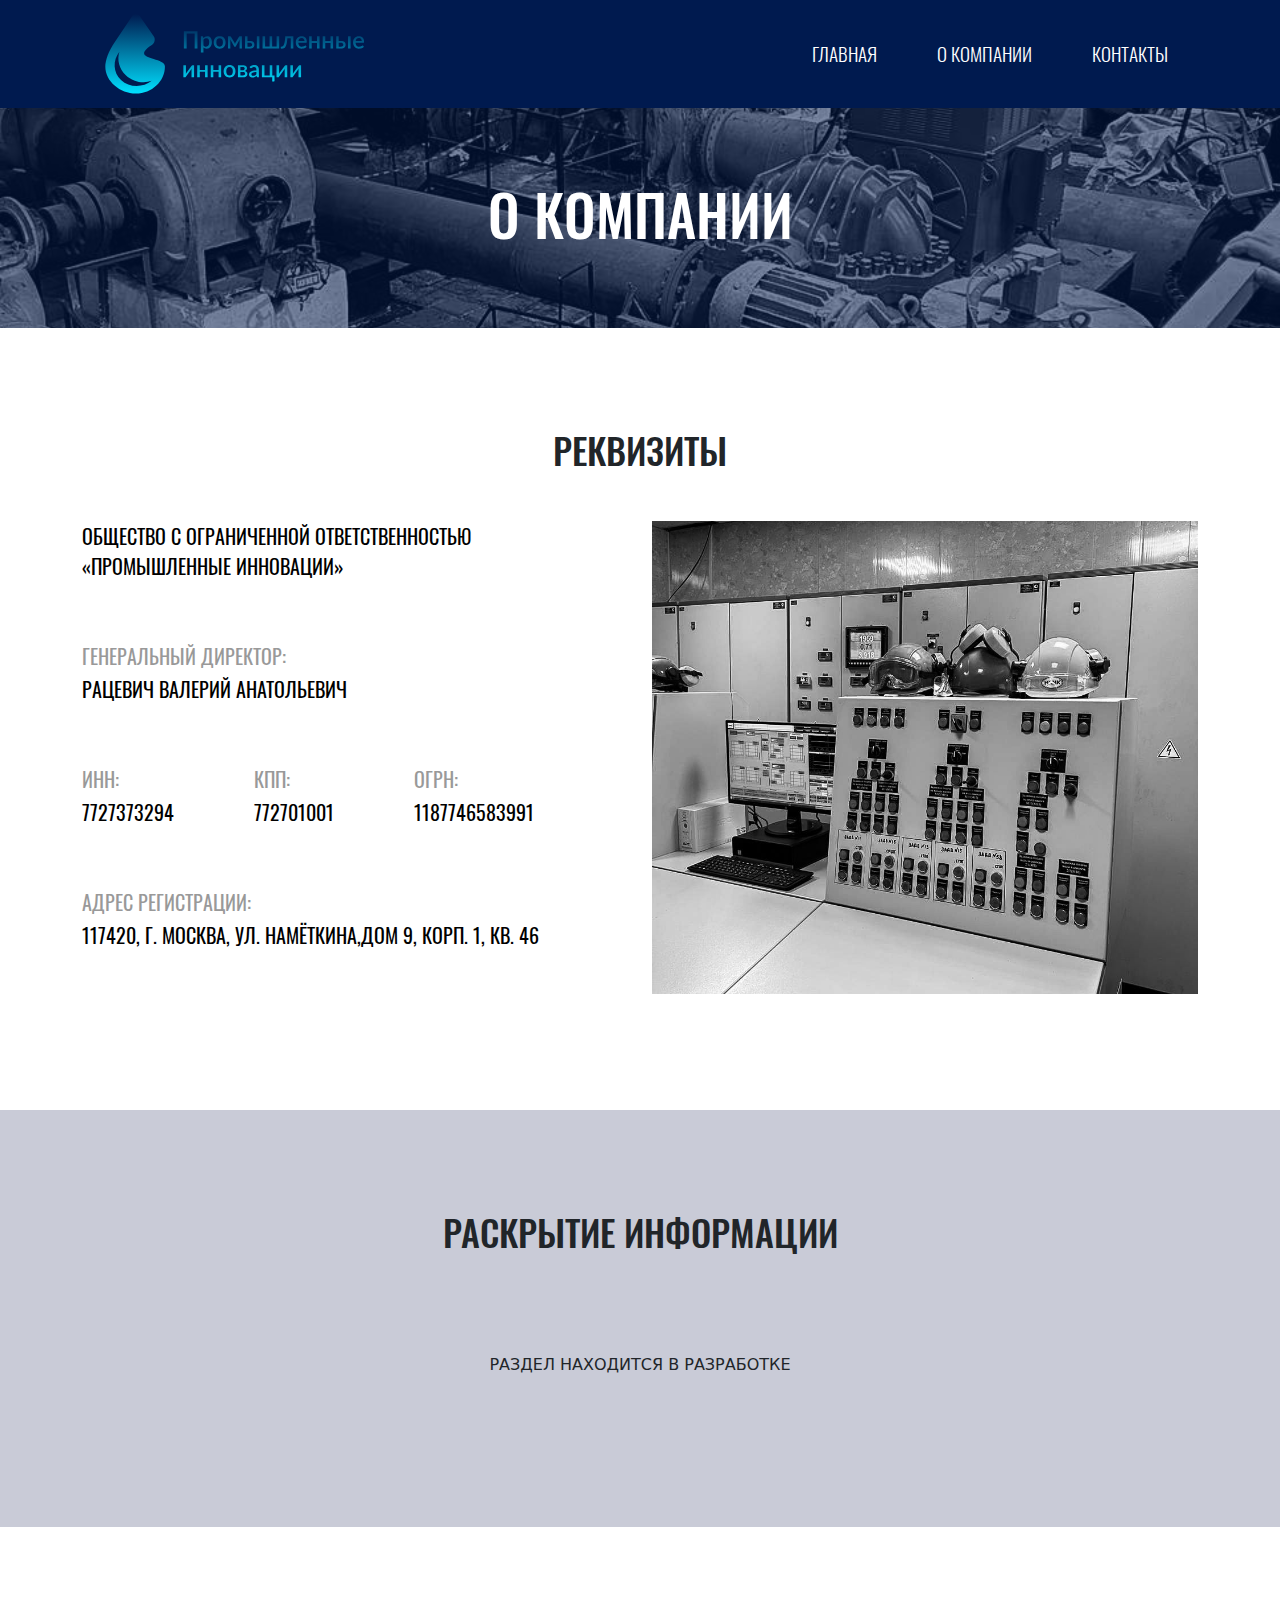
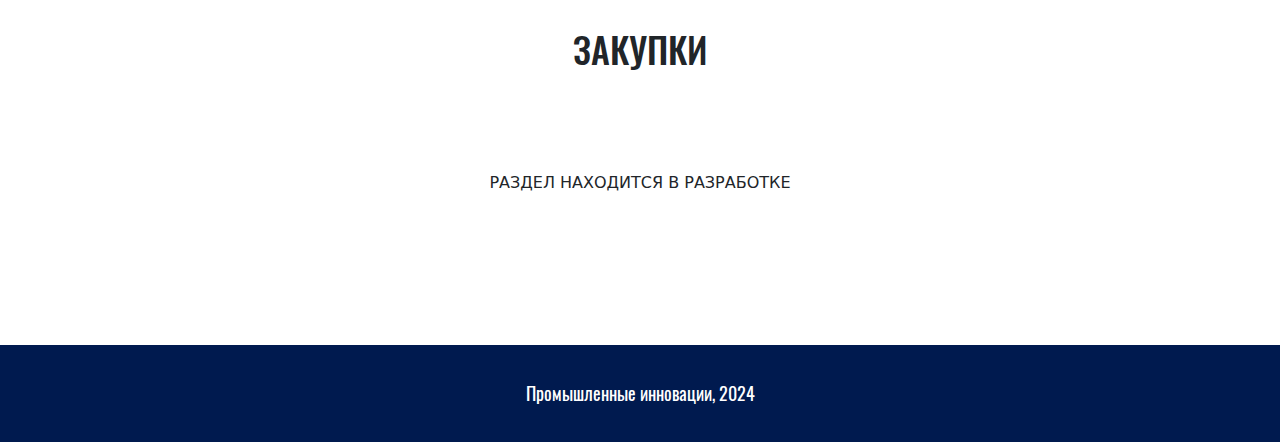
==== about.html @ b93f386f "Создан раздел Реквизиты на странице О компании" ====
<!DOCTYPE html>
<html lang="ru">
<head>
    <meta charset="UTF-8">
    <meta name="viewport" content="width=device-width, initial-scale=1.0">
    <title>Промышленные инновации</title>

    <link rel="stylesheet" href="./src/libs/bootstrap/css/bootstrap-reboot.min.css">
    <link rel="stylesheet" href="./src/libs/bootstrap/css/bootstrap-grid.min.css">
    <link rel="stylesheet" href="./css/index.css">
</head>
<body>
    <header class="header header_default">
        <div class="container">
            <div class="header__wrapper">
                <a href="/">
                    <img class="company-logo" src="./src/img/logo.svg" alt="Логоип промышленные инновации">
                </a>
                <nav>
                    <ul class="menu">
                        <li class="menu__item">
                            <a class="menu__link" href="/">Главная</a>
                        </li>
                        <li class="menu__item">
                            <a class="menu__link" href="/about.html">О компании</a>
                        </li>
                        <li class="menu__item">
                            <a class="menu__link" href="/contacts.html">Контакты</a>
                        </li>
                    </ul>
                </nav>
            </div>
        </div>
    </header>
    <main class="default-page">
        <section class="page-top-block" style="background: url('./src/img/img2.jpg') center/cover;">
            <div class="container h-100">
                <div class="page-top-block__wrapper">
                    <h1 class="page-top-block__headline">О компании</h1>
                </div>
            </div>
            <div class="page-top-block__shadow"></div>
        </section>
        <section class="page-section">
            <div class="container">
                <h2 class="headline">Реквизиты</h2>
                <div class="row">
                    <div class="col-md-6 d-flex flex-column justify-content-center">
                        <div class="info-item">
                            <div class="info-item__value">Общество с ограниченной ответственностью</div> 
                            <div class="info-item__value">«Промышленные инновации»</div>
                        </div>
                        <div class="info-item">
                            <div class="info-item__label">Генеральный директор:</div>
                            <div class="info-item__value">Рацевич Валерий Анатольевич</div>
                        </div>
                        <div class="group-info-items">
                            <div class="info-item info-item_inline">
                                <div class="info-item__label">ИНН:</div>
                                <div class="info-item__value">7727373294</div>
                            </div>
                            <div class="info-item info-item_inline">
                                <div class="info-item__label">КПП:</div>
                                <div class="info-item__value">772701001</div>
                            </div>
                            <div class="info-item info-item_inline">
                                <div class="info-item__label">ОГРН:</div>
                                <div class="info-item__value">1187746583991</div>
                            </div>
                        </div>
                        <div class="info-item">
                            <div class="info-item__label">Адрес регистрации:</div>
                            <div class="info-item__value">117420, г. Москва, ул. Намёткина,дом 9, корп. 1, кв. 46</div>
                        </div>
                    </div>
                    <div class="col-md-6">
                        <img class="w-100" src="./src/img/img5.jpg" alt="">
                    </div>
                </div>
            </div>
        </section>
        <section class="page-section page-section__gray">
            <div class="container">
                <h2 class="headline">Раскрытие информации</h2>
                <div class="alert-develop">Раздел находится в разработке</div>
            </div>
        </section>
        <section class="page-section">
            <div class="container">
                <h2 class="headline">Закупки</h2>
                <div class="alert-develop">Раздел находится в разработке</div>
            </div>
        </section>
    </main>
    <footer class="footer">
        <div class="footer__copyright">Промышленные инновации, 2024</div>
    </footer>
</body>
</html>
---- css/index.css ----
@import url('../src/fonts/Oswald/stylesheet.css');
@import url('../css/utils.css');

:root {
    --fs-base: 20px;
    --font-secondary: 'Oswald';
    --primary-rga-code: 0, 26, 79;
    --primary-color: rgb(var(--primary-rga-code));
    --primary-op-color: rgba(var(--primary-rga-code), .8);
    --gray-color: #C9CBD7;
    --light-gray-color: #F7F7F7;
}

html, body {
    padding: 0;
    margin: 0;
}

.header {
    position: fixed;
    top: 0;
    left: 0;
    width: 100vw;
    z-index: 3;
}
.header_default {
    background: var(--primary-color);
}
.header__wrapper {
    display: flex;
    align-items: center;
    justify-content: space-between;
}

.company-logo {
    width: 300px;
}

.menu {
    display: flex;
    align-items: center;
    list-style-type: none;
    margin: 0;
    padding: 0;
}
.menu__item {
    margin: 0 30px;
}
.menu__link {
    text-transform: uppercase;
    text-decoration: none;
    color: #fff;
    font-family: var(--font-secondary);
    font-weight: 300;
    font-size: 19px;
}

.start-section {
    position: relative;
    width: 100%;
    height: 100vh;
    background-image: url('../src/img/img4.JPG');
    background-size: cover;
    background-position: center center;
}
.start-section__wrapper {
    display: flex;
    flex-direction: column;
    align-items: center;
    justify-content: center;
    height: 100%;
}
.start-section__text {
    display: inline-block;
    position: relative;
    z-index: 1;
    text-align: center;
}
.start-section__headline {
    font-size: 60px;
    font-family: var(--font-secondary);
    font-weight: normal;
    text-transform: uppercase;
    color: #fff;
    line-height: 1;
    margin-bottom: 35px;
}
.start-section__caption {
    color: #fff;
    font-size: 25px;
    font-family: var(--font-secondary);
    font-weight: 300;
    text-transform: uppercase;
    line-height: 1;
}
.start-section__shadow {
    position: absolute;
    top: 0;
    left: 0;
    width: 100%;
    height: 100%;
    background: var(--primary-op-color);
}

.page-section {
    padding: 100px 0;
}
.page-section__gray {
    background: var(--gray-color);
}

.headline {
    text-transform: uppercase;
    font-family: var(--font-secondary);
    font-weight: 500;
    text-align: center;
    font-size: 36px;
    margin-bottom: 50px;
}

.regions {
    display: grid;
    grid-template-columns: repeat(3,1fr);
    grid-template-rows: 1fr;
    column-gap: 30px;
    margin-top: 50px;
    align-items: end;
}
.regions__item {
    text-align: center;
}
.regions__image {
    width: 100%;
}


.default-page {
    padding-top: 108px;
}

.page-top-block {
    height: 220px;
    position: relative;
}
.page-top-block__wrapper {
    display: flex;
    align-items: center;
    justify-content: center;
    height: 100%;
}
.page-top-block__headline {
    position: relative;
    z-index: 2;
    color: #fff;
    text-transform: uppercase;
    font-family: var(--font-secondary);
    font-size: 56px;
}
.page-top-block__shadow {
    position: absolute;
    top: 0;
    left: 0;
    width: 100%;
    height: 100%;
    background: rgba(var(--primary-rga-code), .5);
}

.footer {
    background: var(--primary-color);
    padding: 35px 0;
}
.footer__copyright {
    font-size: 18px;
    font-weight: 400;
    font-family: var(--font-secondary);
    text-align: center;
    color: #fff;
}

.alert-develop {
    display: flex;
    align-items: center;
    justify-content: center;
    padding: 50px;
    text-transform: uppercase;
}

.info-item {
    font-family: var(--font-secondary);
    font-size: var(--fs-base);
    text-transform: uppercase;
    margin-bottom: 60px;
}
.info-item_inline {
    display: inline-block;
    margin-right: 80px;
}
.info-item__label {
    color: #999999;
    margin-bottom: 3px;
}   
.info-item__value {
    color: #000;
}

.group-info-items {
    display: flex;
    align-items: center;
}
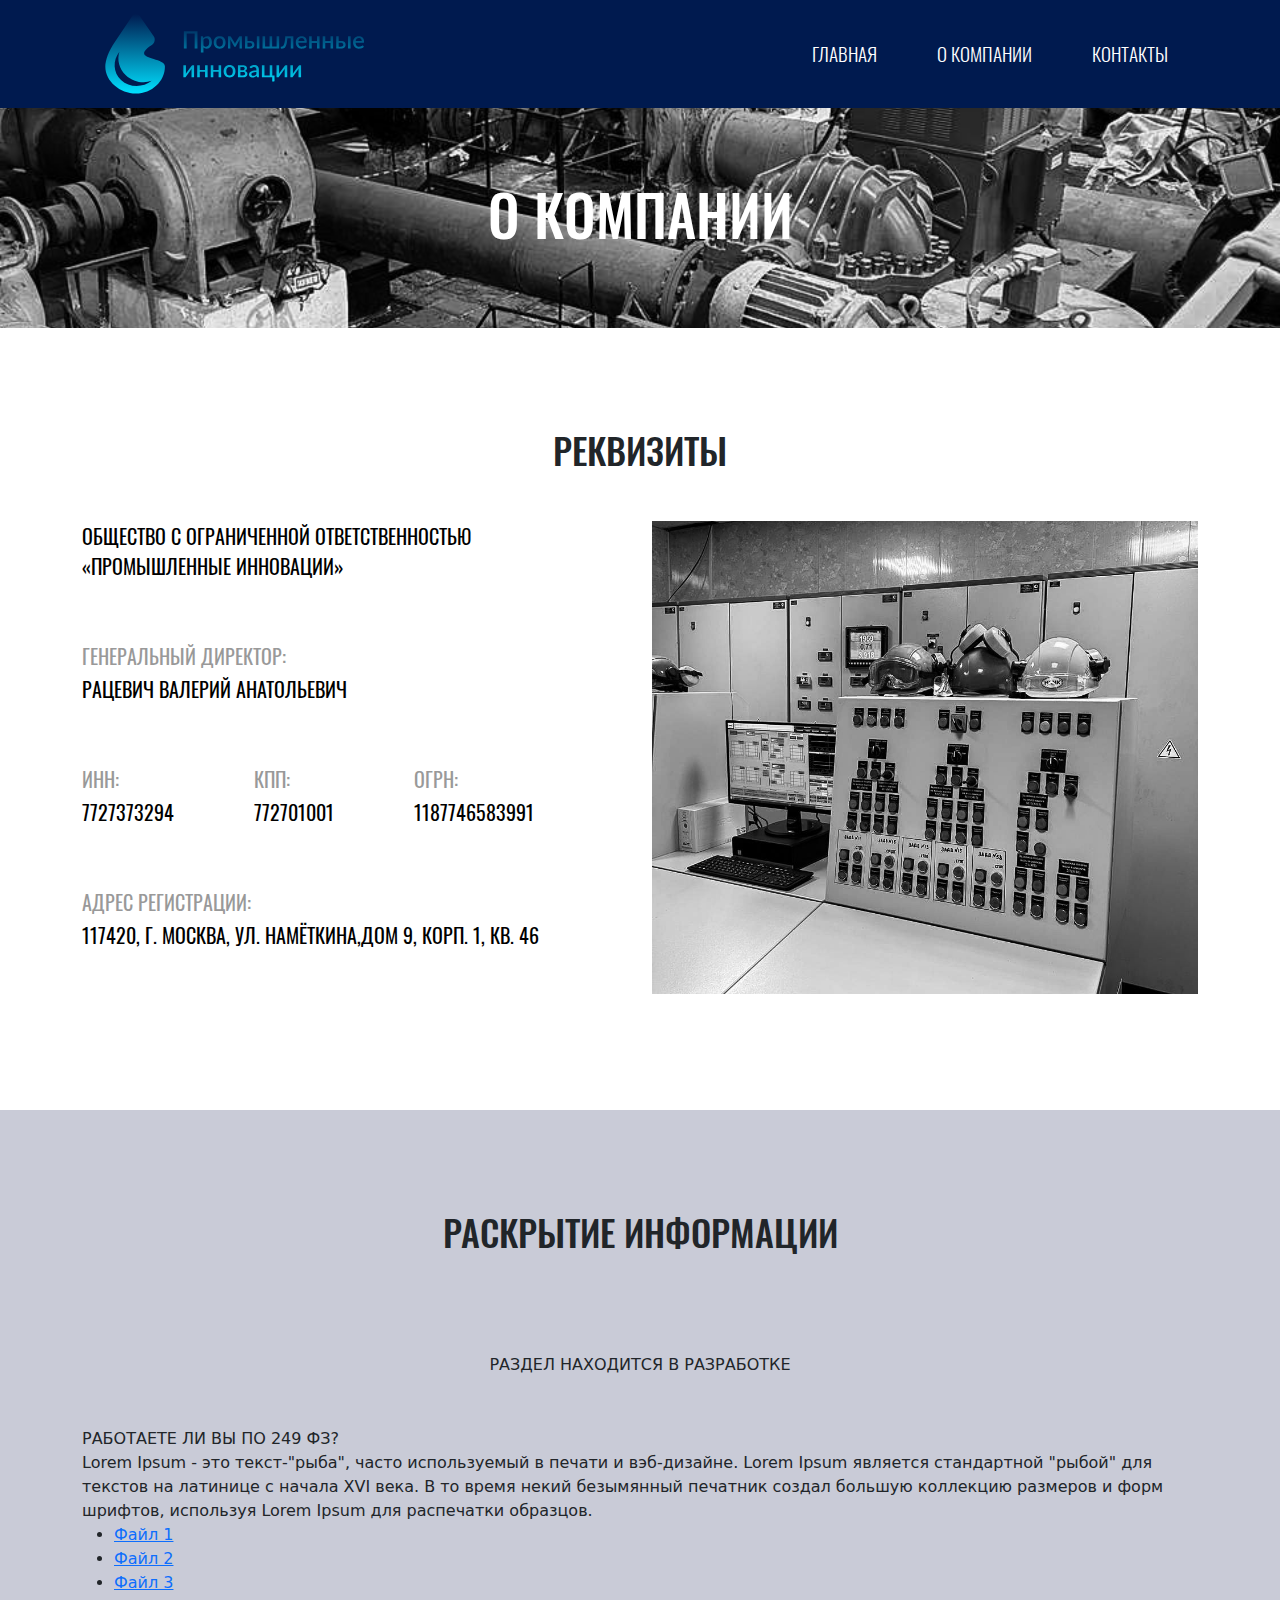
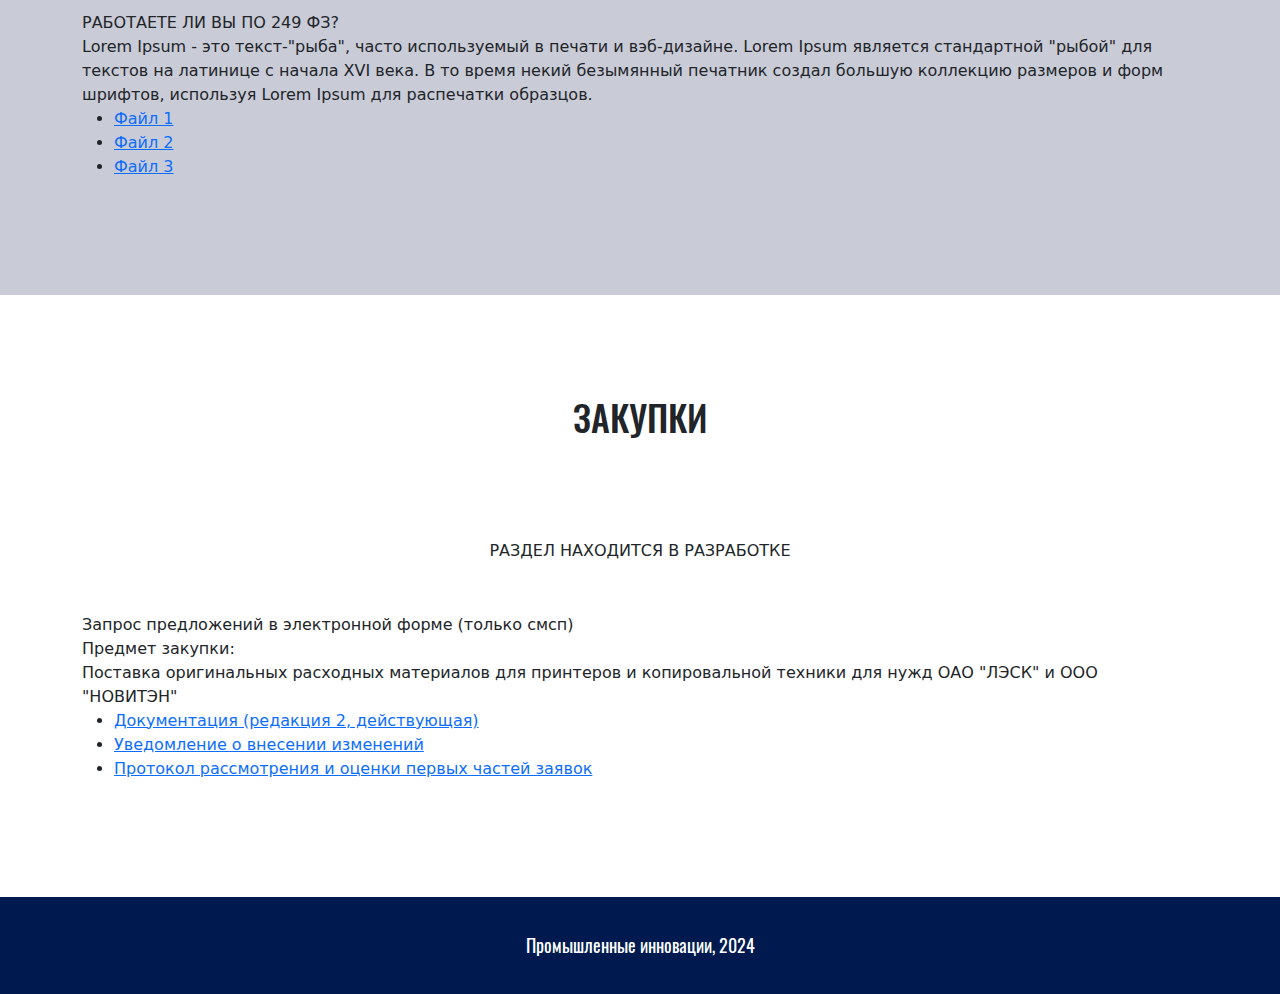
==== commit 12f7fdcf: "Подготовлены блоки раскрытия информации и закупки страницы О компании" ====
--- a/about.html
+++ b/about.html
@@ -83,12 +83,80 @@
             <div class="container">
                 <h2 class="headline">Раскрытие информации</h2>
                 <div class="alert-develop">Раздел находится в разработке</div>
+                <div class="data-items-list">
+                    <div class="data-item">
+                        <div class="data-item__title">РАБОТАЕТЕ ЛИ ВЫ ПО 249 ФЗ?</div>
+                        <div class="data-item__collapse">
+                            <div class="data-item__desc">Lorem Ipsum - это текст-"рыба", часто используемый в печати и 
+                                вэб-дизайне. Lorem Ipsum является стандартной "рыбой" для текстов на латинице с начала 
+                                XVI века. В то время некий безымянный печатник создал большую коллекцию размеров и 
+                                форм шрифтов, используя Lorem Ipsum для распечатки образцов.</div>
+                            <ul class="data-item__files">
+                                <li class="data-item__file">
+                                    <a href="#">Файл 1</a>
+                                </li>
+                                <li class="data-item__file">
+                                    <a href="#">Файл 2</a>
+                                </li>
+                                <li class="data-item__file">
+                                    <a href="#">Файл 3</a>
+                                </li>
+                            </ul>
+                        </div>
+                        <div class="data-item__collapse-icon"></div>
+                    </div>
+                    <div class="data-item">
+                        <div class="data-item__title">РАБОТАЕТЕ ЛИ ВЫ ПО 249 ФЗ?</div>
+                        <div class="data-item__collapse">
+                            <div class="data-item__desc">Lorem Ipsum - это текст-"рыба", часто используемый в печати и 
+                                вэб-дизайне. Lorem Ipsum является стандартной "рыбой" для текстов на латинице с начала 
+                                XVI века. В то время некий безымянный печатник создал большую коллекцию размеров и 
+                                форм шрифтов, используя Lorem Ipsum для распечатки образцов.</div>
+                            <ul class="data-item__files">
+                                <li class="data-item__file">
+                                    <a href="#" target="_blank">Файл 1</a>
+                                </li>
+                                <li class="data-item__file">
+                                    <a href="#" target="_blank">Файл 2</a>
+                                </li>
+                                <li class="data-item__file">
+                                    <a href="#" target="_blank">Файл 3</a>
+                                </li>
+                            </ul>
+                        </div>
+                        <div class="data-item__collapse-icon"></div>
+                    </div>
+                </div>
             </div>
         </section>
         <section class="page-section">
             <div class="container">
                 <h2 class="headline">Закупки</h2>
                 <div class="alert-develop">Раздел находится в разработке</div>
+                <div class="pay-items-list">
+                    <div class="pay-item">
+                        <div class="pay-item__title">Запрос предложений в электронной форме (только смсп)</div>
+                        <div class="pay-item__collapse">
+                            <div class="pay-item__subject">
+                                <div class="pay-item__label">Предмет закупки:</div>
+                                <div class="pay-item__desc">Поставка оригинальных расходных материалов для принтеров и 
+                                    копировальной техники для нужд ОАО "ЛЭСК" и ООО "НОВИТЭН"</div>
+                            </div>
+                            <ul class="pay-item__files">
+                                <li class="pay-item__file">
+                                    <a href="#" target="_blank">Документация (редакция 2, действующая)</a>
+                                </li>
+                                <li class="pay-item__file">
+                                    <a href="#" target="_blank">Уведомление о внесении изменений</a>
+                                </li>
+                                <li class="pay-item__file">
+                                    <a href="#" target="_blank">Протокол рассмотрения и оценки первых частей заявок</a>
+                                </li>
+                            </ul>
+                        </div>
+                        <div class="pay-item__collapse-icon"></div>
+                    </div>
+                </div>
             </div>
         </section>
     </main>
--- a/css/index.css
+++ b/css/index.css
@@ -4,9 +4,11 @@
 :root {
     --fs-base: 20px;
     --font-secondary: 'Oswald';
-    --primary-rga-code: 0, 26, 79;
-    --primary-color: rgb(var(--primary-rga-code));
-    --primary-op-color: rgba(var(--primary-rga-code), .8);
+    --primary-rgb-code: 0, 26, 79;
+    --secodary-rgb-code: 0, 139, 179;
+    --primary-color: rgb(var(--primary-rgb-code));
+    --primary-op-color: rgba(var(--primary-rgb-code), .8);
+    --secondary-color: rgb(var(--secodary-rgb-code));
     --gray-color: #C9CBD7;
     --light-gray-color: #F7F7F7;
 }
@@ -53,6 +55,10 @@
     font-family: var(--font-secondary);
     font-weight: 300;
     font-size: 19px;
+    cursor: pointer;
+}
+.menu__link:hover {
+    color: var(--secondary-color);
 }
 
 .start-section {
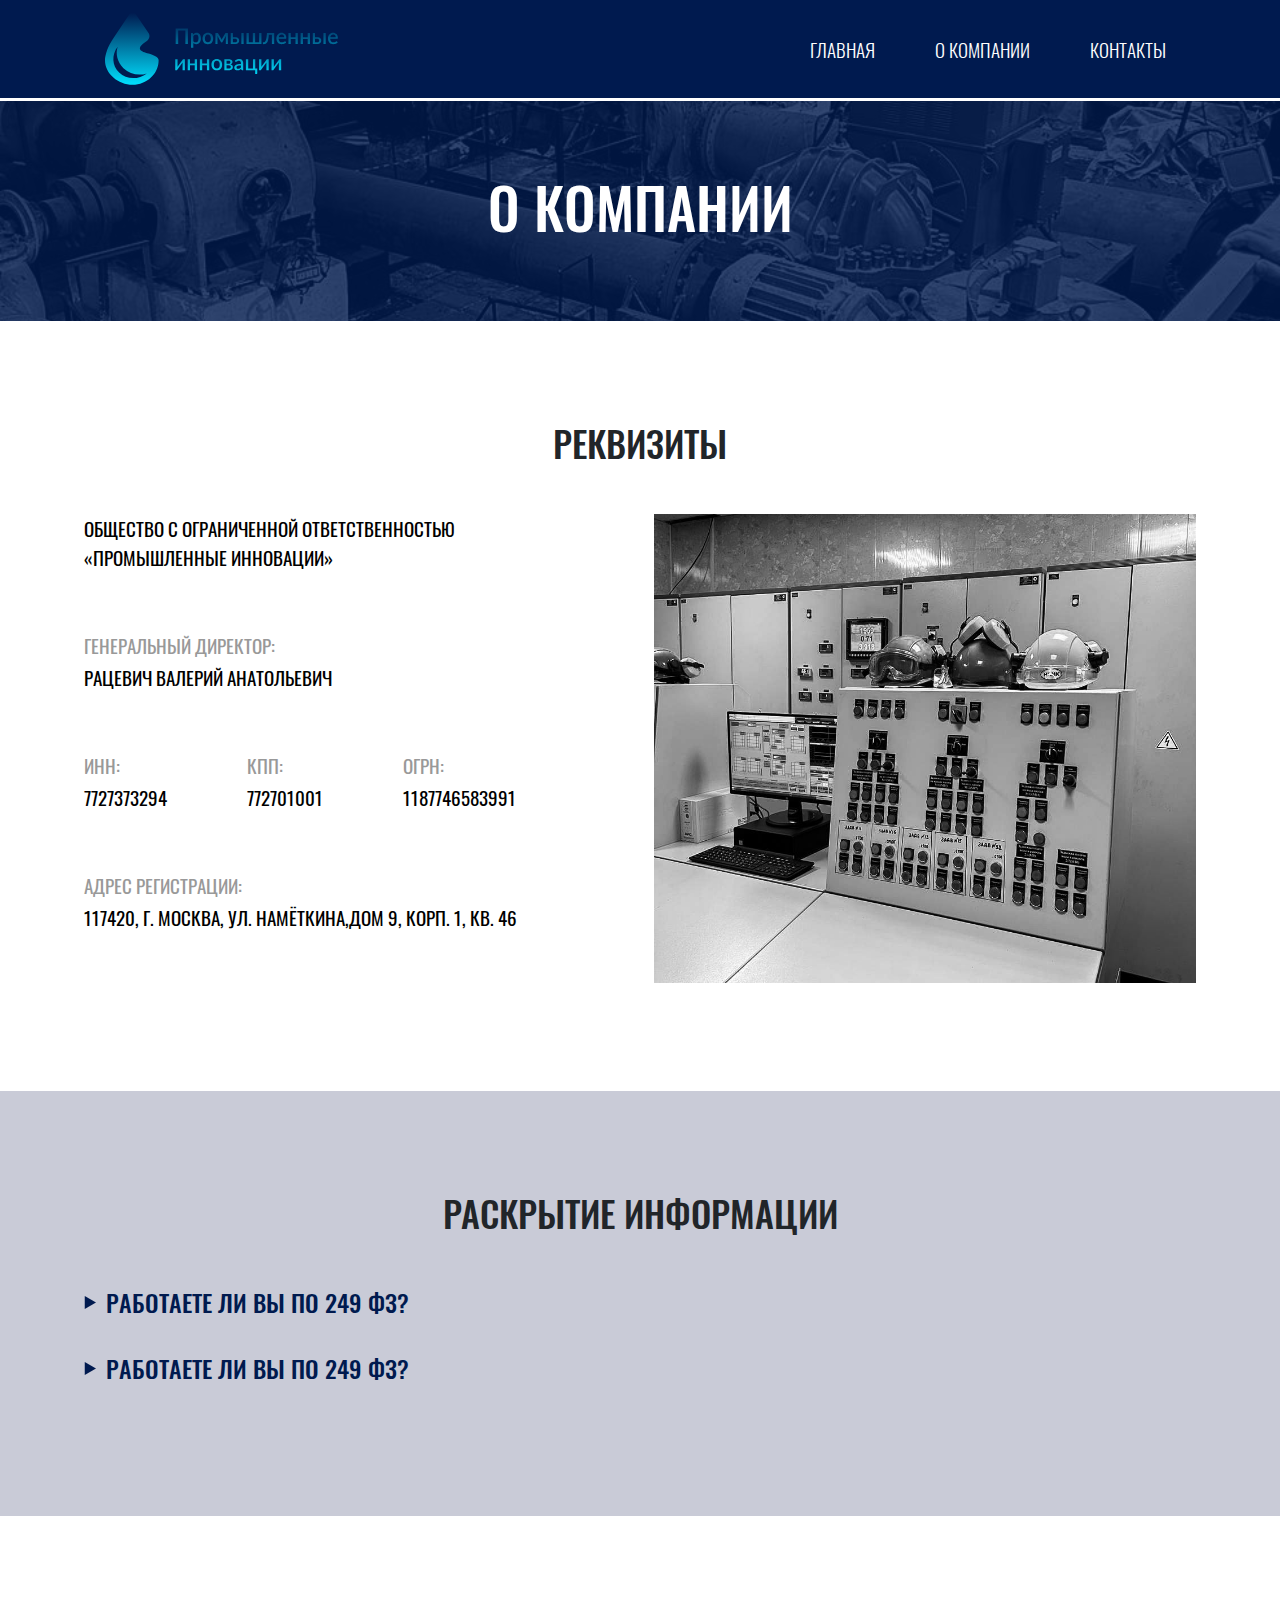
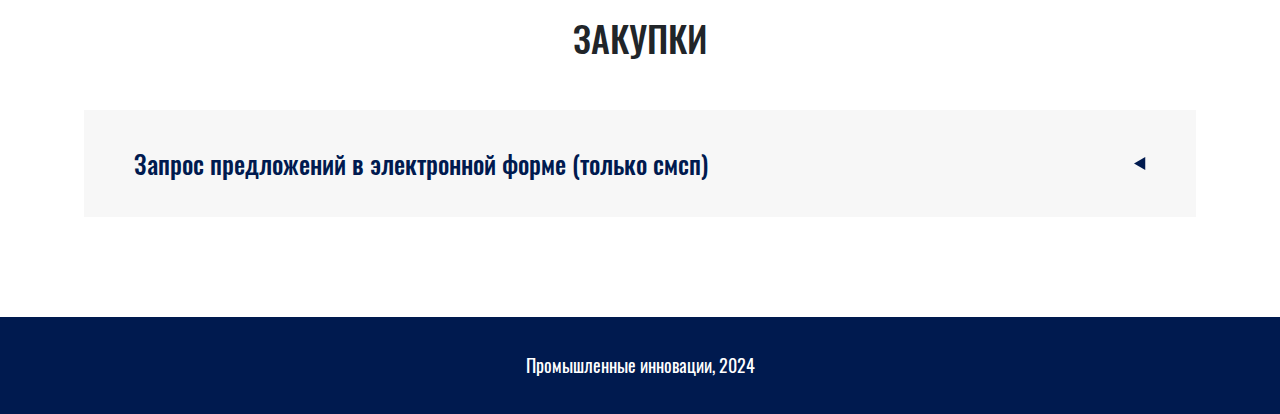
==== commit cb88a053: "Закончена страница О компании, сделана страница Контакты" ====
--- a/about.html
+++ b/about.html
@@ -7,25 +7,26 @@
 
     <link rel="stylesheet" href="./src/libs/bootstrap/css/bootstrap-reboot.min.css">
     <link rel="stylesheet" href="./src/libs/bootstrap/css/bootstrap-grid.min.css">
+    <link rel="stylesheet" href="./src/libs/bootstrap/css/bootstrap.min.css">
     <link rel="stylesheet" href="./css/index.css">
 </head>
 <body>
     <header class="header header_default">
         <div class="container">
             <div class="header__wrapper">
-                <a href="/">
+                <a href="./index.html">
                     <img class="company-logo" src="./src/img/logo.svg" alt="Логоип промышленные инновации">
                 </a>
                 <nav>
                     <ul class="menu">
                         <li class="menu__item">
-                            <a class="menu__link" href="/">Главная</a>
+                            <a class="menu__link" href="./index.html">Главная</a>
                         </li>
                         <li class="menu__item">
-                            <a class="menu__link" href="/about.html">О компании</a>
+                            <a class="menu__link" href="./about.html">О компании</a>
                         </li>
                         <li class="menu__item">
-                            <a class="menu__link" href="/contacts.html">Контакты</a>
+                            <a class="menu__link" href="./contacts.html">Контакты</a>
                         </li>
                     </ul>
                 </nav>
@@ -82,11 +83,13 @@
         <section class="page-section page-section__gray">
             <div class="container">
                 <h2 class="headline">Раскрытие информации</h2>
-                <div class="alert-develop">Раздел находится в разработке</div>
                 <div class="data-items-list">
                     <div class="data-item">
-                        <div class="data-item__title">РАБОТАЕТЕ ЛИ ВЫ ПО 249 ФЗ?</div>
-                        <div class="data-item__collapse">
+                        <div class="data-item__title" data-bs-toggle="collapse" href="#collapseDataItem1">
+                            <img class="data-item__collapse-icon" src="./src/img/icons/collapse-icon.svg" alt="">
+                            РАБОТАЕТЕ ЛИ ВЫ ПО 249 ФЗ?
+                        </div>
+                        <div class="data-item__collapse collapse" id="collapseDataItem1">
                             <div class="data-item__desc">Lorem Ipsum - это текст-"рыба", часто используемый в печати и 
                                 вэб-дизайне. Lorem Ipsum является стандартной "рыбой" для текстов на латинице с начала 
                                 XVI века. В то время некий безымянный печатник создал большую коллекцию размеров и 
@@ -103,11 +106,13 @@
                                 </li>
                             </ul>
                         </div>
-                        <div class="data-item__collapse-icon"></div>
                     </div>
                     <div class="data-item">
-                        <div class="data-item__title">РАБОТАЕТЕ ЛИ ВЫ ПО 249 ФЗ?</div>
-                        <div class="data-item__collapse">
+                        <div class="data-item__title" data-bs-toggle="collapse" href="#collapseDataItem2">
+                            <img class="data-item__collapse-icon" src="./src/img/icons/collapse-icon.svg" alt="">
+                            РАБОТАЕТЕ ЛИ ВЫ ПО 249 ФЗ?
+                        </div>
+                        <div class="data-item__collapse collapse" id="collapseDataItem2">
                             <div class="data-item__desc">Lorem Ipsum - это текст-"рыба", часто используемый в печати и 
                                 вэб-дизайне. Lorem Ipsum является стандартной "рыбой" для текстов на латинице с начала 
                                 XVI века. В то время некий безымянный печатник создал большую коллекцию размеров и 
@@ -124,7 +129,6 @@
                                 </li>
                             </ul>
                         </div>
-                        <div class="data-item__collapse-icon"></div>
                     </div>
                 </div>
             </div>
@@ -132,15 +136,19 @@
         <section class="page-section">
             <div class="container">
                 <h2 class="headline">Закупки</h2>
-                <div class="alert-develop">Раздел находится в разработке</div>
                 <div class="pay-items-list">
                     <div class="pay-item">
-                        <div class="pay-item__title">Запрос предложений в электронной форме (только смсп)</div>
-                        <div class="pay-item__collapse">
+                        <div class="pay-item__title" data-bs-toggle="collapse" href="#collapsePayItem1">
+                            Запрос предложений в электронной форме (только смсп)
+                            <img class="pay-item__collapse-icon" src="./src/img/icons/collapse-icon.svg" alt="">
+                        </div>
+                        <div class="pay-item__collapse collapse" id="collapsePayItem1">
                             <div class="pay-item__subject">
                                 <div class="pay-item__label">Предмет закупки:</div>
-                                <div class="pay-item__desc">Поставка оригинальных расходных материалов для принтеров и 
-                                    копировальной техники для нужд ОАО "ЛЭСК" и ООО "НОВИТЭН"</div>
+                                <div class="pay-item__desc">
+                                    Поставка оригинальных расходных материалов для принтеров и 
+                                    копировальной техники для нужд ОАО "ЛЭСК" и ООО "НОВИТЭН"
+                                </div>
                             </div>
                             <ul class="pay-item__files">
                                 <li class="pay-item__file">
@@ -154,7 +162,6 @@
                                 </li>
                             </ul>
                         </div>
-                        <div class="pay-item__collapse-icon"></div>
                     </div>
                 </div>
             </div>
@@ -163,5 +170,8 @@
     <footer class="footer">
         <div class="footer__copyright">Промышленные инновации, 2024</div>
     </footer>
+
+    <script src="./src/libs/bootstrap/js/bootstrap.bundle.min.js"></script>
+    <script src="./js/script.js"></script>
 </body>
 </html>--- a/css/index.css
+++ b/css/index.css
@@ -1,8 +1,10 @@
 @import url('../src/fonts/Oswald/stylesheet.css');
+@import url('../src/fonts/OpenSans/stylesheet.css');
 @import url('../css/utils.css');
 
 :root {
-    --fs-base: 20px;
+    --fs-base: 19px;
+    --font-base: 'Open Sans';
     --font-secondary: 'Oswald';
     --primary-rgb-code: 0, 26, 79;
     --secodary-rgb-code: 0, 139, 179;
@@ -14,8 +16,20 @@
 }
 
 html, body {
+    height: 100%;
     padding: 0;
     margin: 0;
+    font-family: var(--font-secondary);
+    font-size: var(--fs-base);
+}
+
+body {
+    display: flex;
+    flex-direction: column;
+}
+
+main {
+    flex: 1 0 auto;
 }
 
 .header {
@@ -35,7 +49,7 @@
 }
 
 .company-logo {
-    width: 300px;
+    width: 270px;
 }
 
 .menu {
@@ -141,7 +155,7 @@
 
 
 .default-page {
-    padding-top: 108px;
+    padding-top: 101px;
 }
 
 .page-top-block {
@@ -168,10 +182,11 @@
     left: 0;
     width: 100%;
     height: 100%;
-    background: rgba(var(--primary-rga-code), .5);
+    background: var(--primary-op-color);
 }
 
 .footer {
+    flex: 0 0 auto;
     background: var(--primary-color);
     padding: 35px 0;
 }
@@ -212,4 +227,105 @@
 .group-info-items {
     display: flex;
     align-items: center;
+}
+
+/* data-item */
+.data-item {
+    color: var(--primary-color);
+    margin-bottom: 30px;
+}
+.data-item__title {
+    display: flex;
+    align-items: center;
+    text-transform: uppercase;
+    font-size: 24px;
+    font-weight: 500;
+    font-family: var(--font-secondary);
+}
+.data-item__collapse-icon {
+    transition: transform .3s;
+    margin-right: 10px;
+}
+.data-item__desc {
+    font-weight: 300;
+    margin: 25px 0 10px;
+    color: #000;
+}
+.data-item__files {
+    list-style-type: none;
+    margin: 0;
+    padding: 0;
+}
+.data-item__file {
+
+}
+.data-item_open .data-item__collapse-icon {
+    transform: rotate(90deg);
+}
+
+/* pay-item */
+.pay-item {
+    font-family: var(--font-secondary);
+    background: #F7F7F7;
+    padding: 35px 50px;
+}
+.pay-item__title {
+    display: flex;
+    align-items: center;
+    justify-content: space-between;
+    position: relative;
+    color: var(--primary-color);
+    font-weight: 500;
+    font-size: 25px;
+}
+.pay-item__collapse {
+    margin-top: 25px;
+}
+.pay-item__subject {
+
+}
+.pay-item__label {
+    font-weight: 200;
+    color: #000;
+    font-size: 16px;
+}
+.pay-item__desc {
+    color: #000;
+}
+.pay-item__files {
+    padding-top: 20px;
+    padding-left: 10px;
+    margin: 0;
+    font-weight: 300;
+}
+.pay-item__file {
+    list-style-type: '\2013';
+    padding-left: 7px;
+}
+.pay-item__collapse-icon {
+    transition: transform .5s;
+    transform: rotate(-180deg);
+}
+.pay-item_open .pay-item__collapse-icon {
+    transform: rotate(-270deg);
+}
+
+/* contact-item */
+.contact-item {
+    display: flex;
+    flex-direction: column;
+    align-items: center;
+    justify-content: center;
+}
+.contact-item__logo {
+    margin-bottom: 10px;
+}
+.contact-item__label {
+    color: #999999;
+    text-align: center;
+    text-transform: uppercase;
+    margin-bottom: 15px;
+}
+.contact-item__value {
+    text-align: center;
 }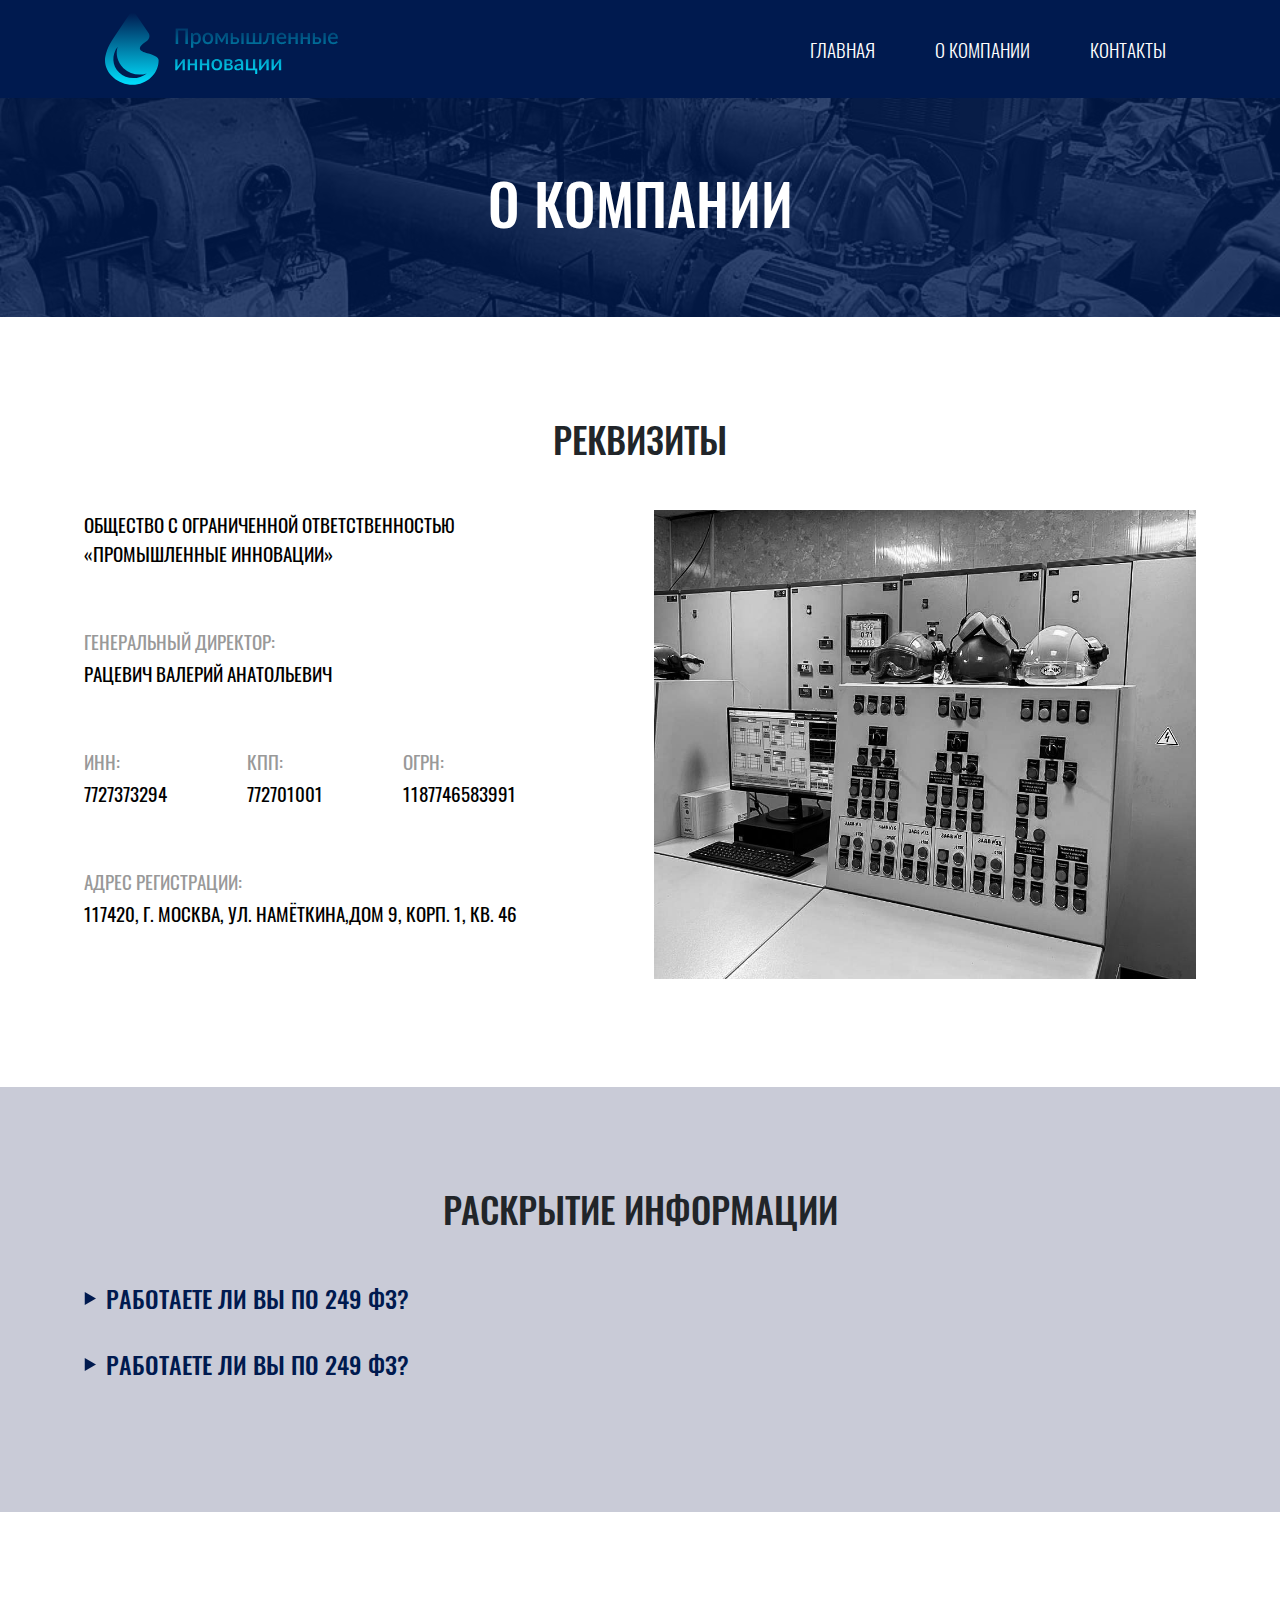
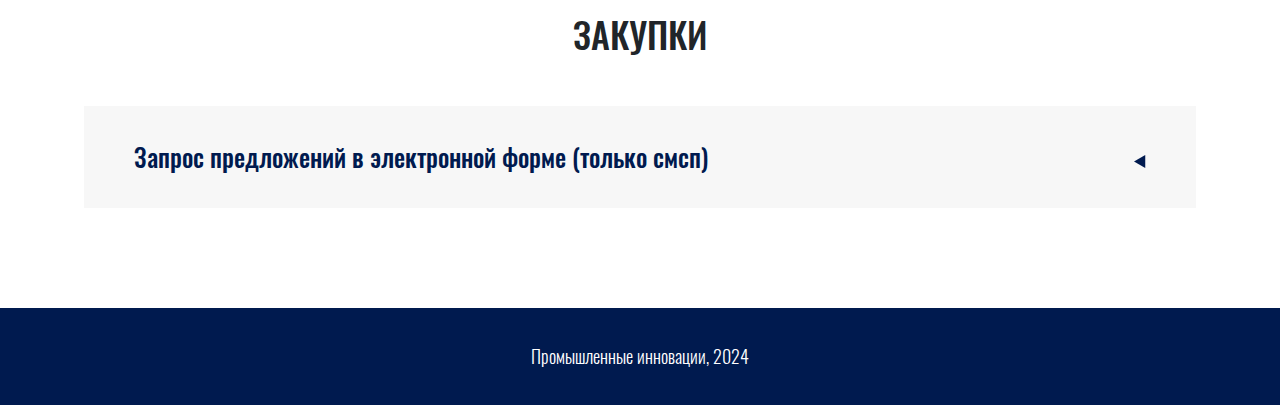
==== commit 66c4af42: "Добавлена адаптивная верстка для всех видов экранов, кроме мобильного" ====
--- a/about.html
+++ b/about.html
@@ -9,6 +9,7 @@
     <link rel="stylesheet" href="./src/libs/bootstrap/css/bootstrap-grid.min.css">
     <link rel="stylesheet" href="./src/libs/bootstrap/css/bootstrap.min.css">
     <link rel="stylesheet" href="./css/index.css">
+    <link rel="stylesheet" href="./css/media.css">
 </head>
 <body>
     <header class="header header_default">
@@ -138,8 +139,10 @@
                 <h2 class="headline">Закупки</h2>
                 <div class="pay-items-list">
                     <div class="pay-item">
-                        <div class="pay-item__title" data-bs-toggle="collapse" href="#collapsePayItem1">
-                            Запрос предложений в электронной форме (только смсп)
+                        <div class="pay-item__header" data-bs-toggle="collapse" href="#collapsePayItem1">
+                            <div class="pay-item__title">
+                                Запрос предложений в электронной форме (только смсп)
+                            </div>
                             <img class="pay-item__collapse-icon" src="./src/img/icons/collapse-icon.svg" alt="">
                         </div>
                         <div class="pay-item__collapse collapse" id="collapsePayItem1">
--- a/css/index.css
+++ b/css/index.css
@@ -155,7 +155,7 @@
 
 
 .default-page {
-    padding-top: 101px;
+    padding-top: 97px;
 }
 
 .page-top-block {
@@ -192,7 +192,7 @@
 }
 .footer__copyright {
     font-size: 18px;
-    font-weight: 400;
+    font-weight: 300;
     font-family: var(--font-secondary);
     text-align: center;
     color: #fff;
@@ -257,7 +257,7 @@
     padding: 0;
 }
 .data-item__file {
-
+    font-weight: 300;
 }
 .data-item_open .data-item__collapse-icon {
     transform: rotate(90deg);
@@ -269,14 +269,17 @@
     background: #F7F7F7;
     padding: 35px 50px;
 }
+.pay-item__header {
+    display: flex;
+    align-items: baseline;
+    justify-content: space-between;
+}
 .pay-item__title {
-    display: flex;
-    align-items: center;
-    justify-content: space-between;
-    position: relative;
     color: var(--primary-color);
     font-weight: 500;
     font-size: 25px;
+    line-height: 1.3;
+    margin-right: 15px;
 }
 .pay-item__collapse {
     margin-top: 25px;
--- a/css/media.css
+++ b/css/media.css
@@ -0,0 +1,113 @@
+@media (min-width: 992px) and (max-width: 1199px) {
+    :root {
+        --fs-base: 18px;
+    }
+
+    .company-logo {
+        width: 250px;
+    }
+
+    .menu__item {
+        margin: 0 20px;
+    }
+    .menu__link {
+        font-size: 18px;
+    }
+
+    .start-section__headline {
+        font-size: 54px;
+    }
+    .start-section__caption {
+        font-size: 22px;
+    }
+
+    .page-top-block__headline {
+        font-size: 50px;
+    }
+
+    .default-page {
+        padding-top: 90px;
+    }
+
+    .headline {
+        font-size: 34px;
+    }
+
+    .footer__copyright {
+        font-size: 17px;
+    }
+}
+
+@media (min-width: 768px) and (max-width: 991px) {
+    :root {
+        --fs-base: 17px;
+    }
+
+    .company-logo {
+        width: 230px;
+    }
+
+    .menu__item {
+        margin: 0 20px;
+    }
+    .menu__link {
+        font-size: 17px;
+    }
+
+    .start-section__headline {
+        font-size: 50px;
+    }
+    .start-section__caption {
+        font-size: 21px;
+    }
+
+    .regions {
+        column-gap: 5px;
+    }
+
+    .page-top-block {
+        height: 190px;
+    }
+    .page-top-block__headline {
+        font-size: 46px;
+    }
+
+    .default-page {
+        padding-top: 83px;
+    }
+
+    .info-item {
+        margin-bottom: 40px;
+    }
+    .info-item_inline {
+        margin-right: 40px;
+    }
+
+    .data-item__title {
+        font-size: 22px;
+    }
+    .data-item__desc {
+        margin: 15px 0 10px;
+    }
+
+    .pay-item__title {
+        font-size: 23px;
+    }
+
+    .headline {
+        font-size: 30px;
+        margin-bottom: 45px;
+    }
+
+    .footer__copyright {
+        font-size: 17px;
+    }
+}
+
+@media (min-width: 576px) and (max-width: 767px) {
+
+}
+
+@media (max-width: 575px) {
+
+}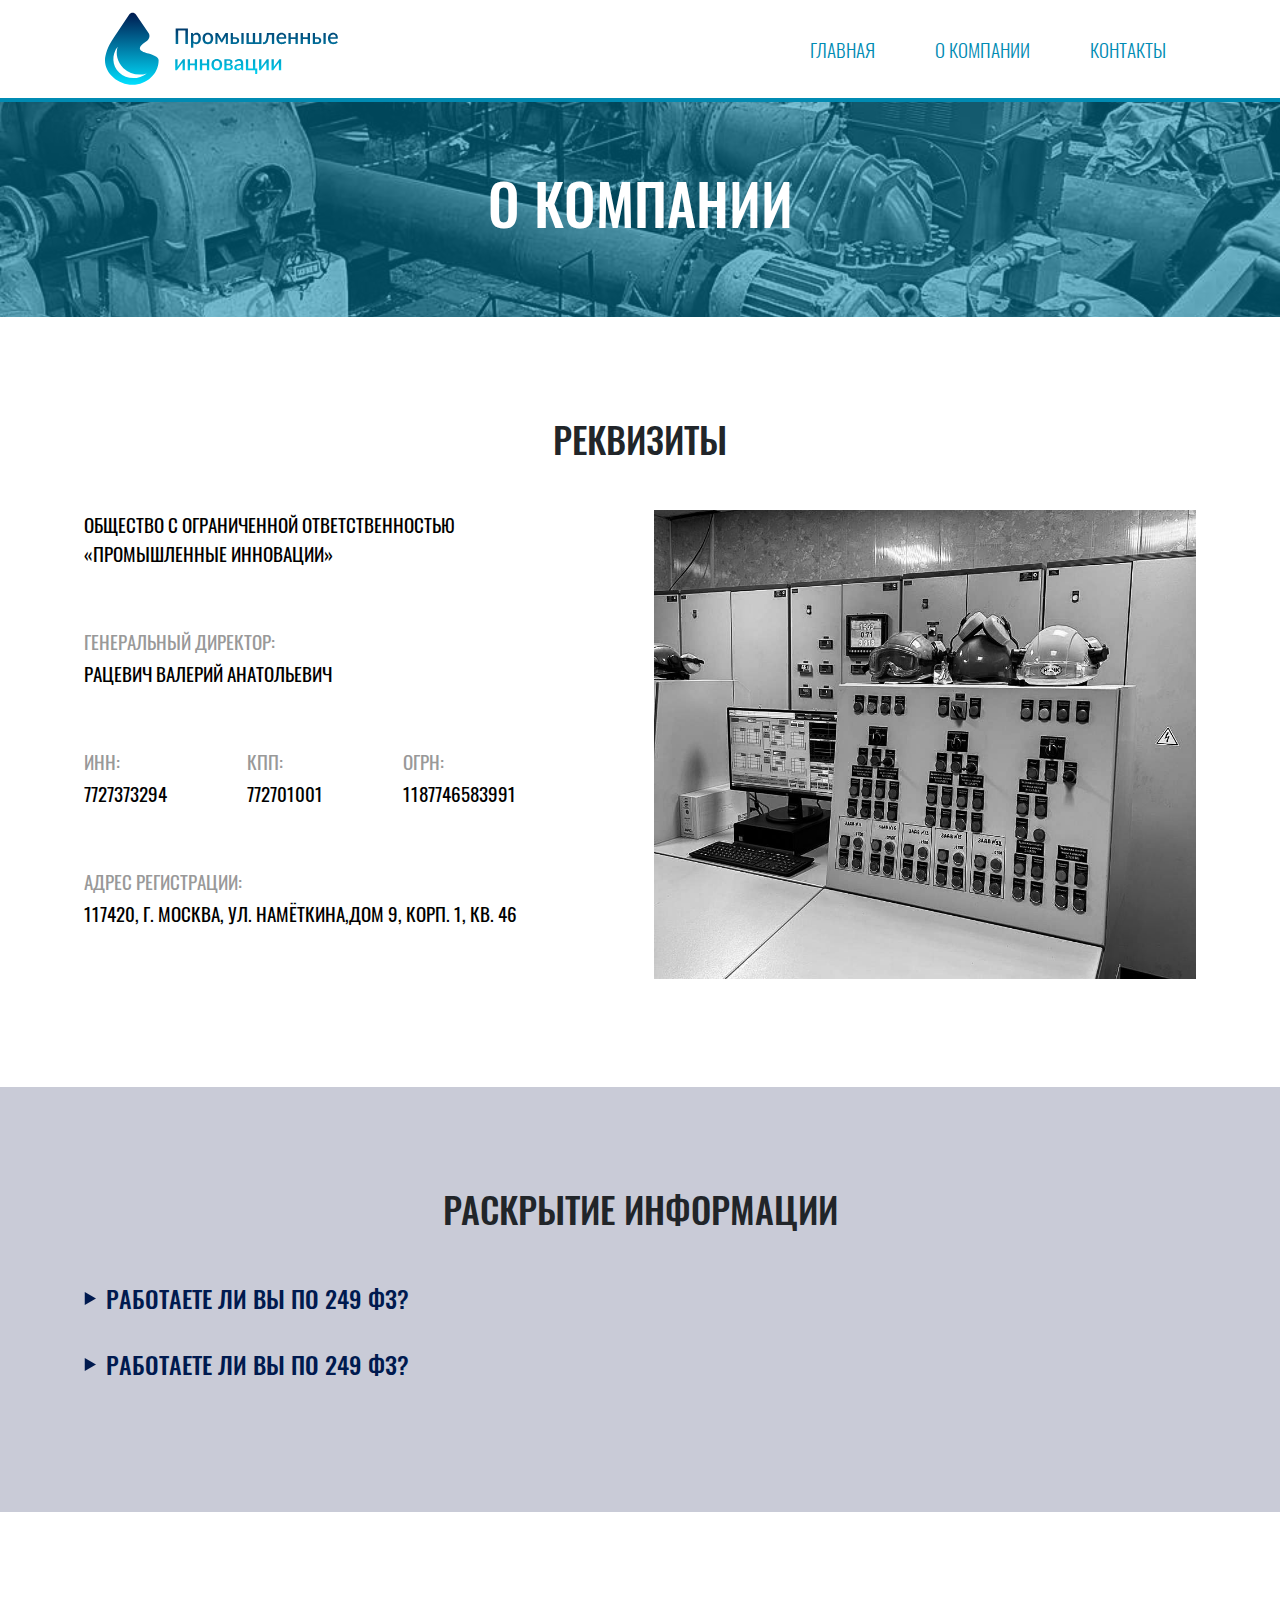
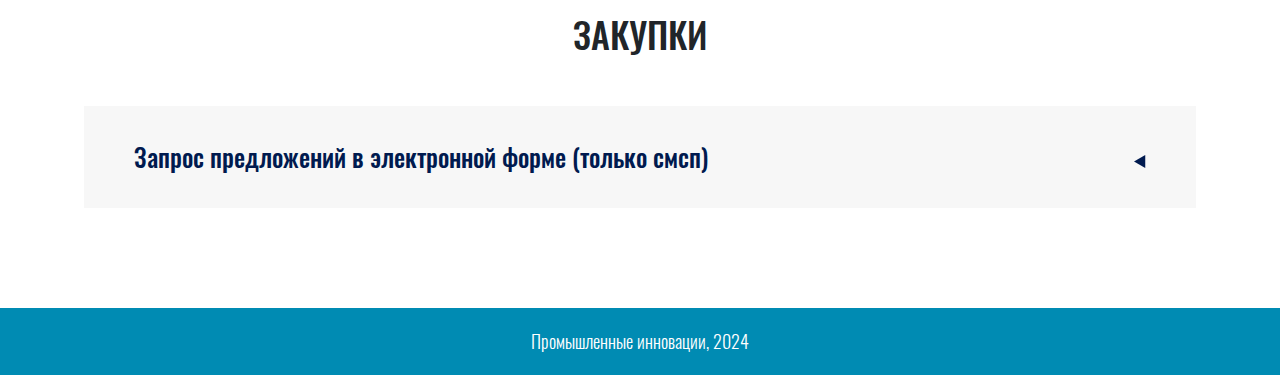
==== commit a3e30c27: "Исправлены пути к страницам в мобильном меню на вторичных страницах" ====
--- a/about.html
+++ b/about.html
@@ -8,6 +8,7 @@
     <link rel="stylesheet" href="./src/libs/bootstrap/css/bootstrap-reboot.min.css">
     <link rel="stylesheet" href="./src/libs/bootstrap/css/bootstrap-grid.min.css">
     <link rel="stylesheet" href="./src/libs/bootstrap/css/bootstrap.min.css">
+    <link rel="stylesheet" href="./src/fonts/font-awesome/css/font-awesome.min.css">
     <link rel="stylesheet" href="./css/index.css">
     <link rel="stylesheet" href="./css/media.css">
 </head>
@@ -18,7 +19,7 @@
                 <a href="./index.html">
                     <img class="company-logo" src="./src/img/logo.svg" alt="Логоип промышленные инновации">
                 </a>
-                <nav>
+                <nav class="header__menu">
                     <ul class="menu">
                         <li class="menu__item">
                             <a class="menu__link" href="./index.html">Главная</a>
@@ -31,9 +32,32 @@
                         </li>
                     </ul>
                 </nav>
+                <button class="mobile-menu-icon">
+                    <i class="fa fa-bars" aria-hidden="true"></i>
+                </button>
             </div>
         </div>
     </header>
+    <div class="mobile-menu">
+        <div class="mobile-menu__container">
+            <button class="mobile-menu__btn-close">
+                <i class="fa fa-times" aria-hidden="true"></i>
+            </button>
+            <nav>
+                <ul class="mobile-menu__list">
+                    <li class="mobile-menu__item">
+                        <a class="mobile-menu__link" href="./index.html">Главная</a>
+                    </li>
+                    <li class="mobile-menu__item">
+                        <a class="mobile-menu__link" href="./about.html">О компании</a>
+                    </li>
+                    <li class="mobile-menu__item">
+                        <a class="mobile-menu__link" href="./contacts.html">Контакты</a>
+                    </li>
+                </ul>
+            </nav>
+        </div>
+    </div>
     <main class="default-page">
         <section class="page-top-block" style="background: url('./src/img/img2.jpg') center/cover;">
             <div class="container h-100">
@@ -76,7 +100,7 @@
                         </div>
                     </div>
                     <div class="col-md-6">
-                        <img class="w-100" src="./src/img/img5.jpg" alt="">
+                        <img class="w-100 requisites-img" src="./src/img/img5.jpg" alt="">
                     </div>
                 </div>
             </div>
--- a/css/index.css
+++ b/css/index.css
@@ -7,10 +7,10 @@
     --font-base: 'Open Sans';
     --font-secondary: 'Oswald';
     --primary-rgb-code: 0, 26, 79;
-    --secodary-rgb-code: 0, 139, 179;
+    --secondary-rgb-code: 0, 139, 179;
     --primary-color: rgb(var(--primary-rgb-code));
-    --primary-op-color: rgba(var(--primary-rgb-code), .8);
-    --secondary-color: rgb(var(--secodary-rgb-code));
+    --primary-op-color: rgba(var(--primary-rgb-code), .6);
+    --secondary-color: rgb(var(--secondary-rgb-code));
     --gray-color: #C9CBD7;
     --light-gray-color: #F7F7F7;
 }
@@ -38,9 +38,11 @@
     left: 0;
     width: 100vw;
     z-index: 3;
+    background: #fff;
+    border-bottom: 4px solid var(--secondary-color);
 }
 .header_default {
-    background: var(--primary-color);
+    /* background: var(--primary-color); */
 }
 .header__wrapper {
     display: flex;
@@ -65,7 +67,7 @@
 .menu__link {
     text-transform: uppercase;
     text-decoration: none;
-    color: #fff;
+    color: var(--secondary-color);
     font-family: var(--font-secondary);
     font-weight: 300;
     font-size: 19px;
@@ -119,7 +121,8 @@
     left: 0;
     width: 100%;
     height: 100%;
-    background: var(--primary-op-color);
+    /* background: var(--primary-op-color); */
+    background: rgba(var(--secondary-rgb-code), .7);
 }
 
 .page-section {
@@ -182,13 +185,15 @@
     left: 0;
     width: 100%;
     height: 100%;
-    background: var(--primary-op-color);
+    /* background: var(--primary-op-color); */
+    background: rgba(var(--secondary-rgb-code), .5);
 }
 
 .footer {
     flex: 0 0 auto;
-    background: var(--primary-color);
-    padding: 35px 0;
+    /* background: var(--primary-color); */
+    background: var(--secondary-color);
+    padding: 20px 0;
 }
 .footer__copyright {
     font-size: 18px;
@@ -242,6 +247,9 @@
     font-weight: 500;
     font-family: var(--font-secondary);
 }
+.data-item__collapse {
+    padding-left: 23px;
+}
 .data-item__collapse-icon {
     transition: transform .3s;
     margin-right: 10px;
@@ -284,9 +292,6 @@
 .pay-item__collapse {
     margin-top: 25px;
 }
-.pay-item__subject {
-
-}
 .pay-item__label {
     font-weight: 200;
     color: #000;
@@ -331,4 +336,56 @@
 }
 .contact-item__value {
     text-align: center;
+}
+
+.mobile-menu-icon {
+    display: none;
+    background: transparent;
+    border: none;
+    color: var(--secondary-color);
+    font-size: 27px;
+}
+
+.mobile-menu {
+    display: none;
+    position: fixed;
+    z-index: 3;
+    top: 0;
+    left: 0;
+    width: 100%;
+    height: 100vh;
+    background: rgba(0,0,0, .6);
+    opacity: 0;
+    transition: opacity 1s;
+}
+.mobile-menu_open {
+    display: block;
+    opacity: 1;
+}
+.mobile-menu__container {
+    position: relative;
+    width: 65%;
+    height: 100vh;
+    background: var(--secondary-color);
+    margin-left: 35%;
+    padding-top: 70px;
+}
+.mobile-menu__btn-close {
+    position: absolute;
+    top: 10px;
+    right: 15px;
+    color: #fff;
+    background: transparent;
+    border: none;
+    font-size: 25px;
+}
+.mobile-menu__item { 
+    list-style-type: none;
+    margin-bottom: 15px;
+}
+.mobile-menu__link {
+    text-transform: uppercase;
+    text-decoration: none;
+    color: #fff;
+    font-size: 20px;
 }--- a/css/media.css
+++ b/css/media.css
@@ -105,9 +105,195 @@
 }
 
 @media (min-width: 576px) and (max-width: 767px) {
-
+    :root {
+        --fs-base: 16px;
+    }
+
+    .company-logo {
+        width: 200px;
+    }
+
+    .menu__item {
+        margin: 0 15px;
+    }
+    .menu__link {
+        font-size: 15px;
+    }
+
+    .start-section__headline {
+        font-size: 45px;
+        line-height: 1.2;
+    }
+    .start-section__caption {
+        font-size: 19px;
+    }
+
+    .regions {
+        column-gap: 0px;
+    }
+
+    .page-top-block {
+        height: 160px;
+    }
+    .page-top-block__headline {
+        font-size: 39px;
+    }
+
+    .default-page {
+        padding-top: 72px;
+    }
+
+    .requisites-img {
+        display: none;
+    }
+
+    .info-item {
+        margin-bottom: 40px;
+    }
+    .info-item_inline {
+        margin-right: 80px;
+    }
+
+    .data-item__title {
+        font-size: 20px;
+    }
+    .data-item__desc {
+        margin: 15px 0 10px;
+    }
+
+    .pay-item {
+        padding: 25px 35px;
+    }
+    .pay-item__title {
+        font-size: 21px;
+    }
+
+    .contact-item__logo {
+        width: 33px;
+    }
+
+    .headline {
+        font-size: 27px;
+        margin-bottom: 40px;
+    }
+
+    .page-section {
+        padding: 65px 0;
+    }
+
+    .footer {
+        padding: 15px 0;
+    }
+    .footer__copyright {
+        font-size: 15px;
+    }
 }
 
 @media (max-width: 575px) {
-
+    :root {
+        --fs-base: 15px;
+    }
+
+    .company-logo {
+        width: 190px;
+    }
+
+    .mobile-menu-icon {
+        display: block;
+    }
+
+    .header__menu {
+        display: none;
+    }
+
+    .menu__item {
+        margin: 0 15px;
+    }
+    .menu__link {
+        font-size: 15px;
+    }
+
+    .start-section__headline {
+        font-size: 37px;
+        line-height: 1.2;
+        margin-bottom: 15px;
+    }
+    .start-section__caption {
+        font-size: 17px;
+        line-height: 1.3;
+    }
+
+    .regions {
+        grid-template-columns: 1fr;
+        grid-template-rows: repeat(3, auto);
+        margin-top: -30px;
+    }
+
+    .page-top-block {
+        height: 160px;
+    }
+    .page-top-block__headline {
+        font-size: 32px;
+    }
+
+    .default-page {
+        padding-top: 68px;
+    }
+
+    .requisites-img {
+        display: none;
+    }
+
+    .group-info-items {
+        display: block;
+    }
+
+    .info-item {
+        margin-bottom: 25px;
+    }
+    .info-item_inline {
+        margin-right: 0;
+    }
+
+    .data-item {
+        margin-bottom: 15px;
+    }
+    .data-item__title {
+        font-size: 18px;
+    }
+    .data-item__desc {
+        margin: 5px 0 10px;
+    }
+
+    .pay-item {
+        padding: 20px 25px;
+    }
+    .pay-item__title {
+        font-size: 19px;
+    }
+
+    .contact-item__logo-wrp {
+        display: flex;
+        align-items: center;
+        height: 50px;
+    }
+    .contact-item__logo {
+        width: 35px;
+    }
+
+    .headline {
+        font-size: 24px;
+        margin-bottom: 30px;
+    }
+
+    .page-section {
+        padding: 45px 0;
+    }
+
+    .footer {
+        padding: 15px 0;
+    }
+    .footer__copyright {
+        font-size: 13px;
+    }
 }